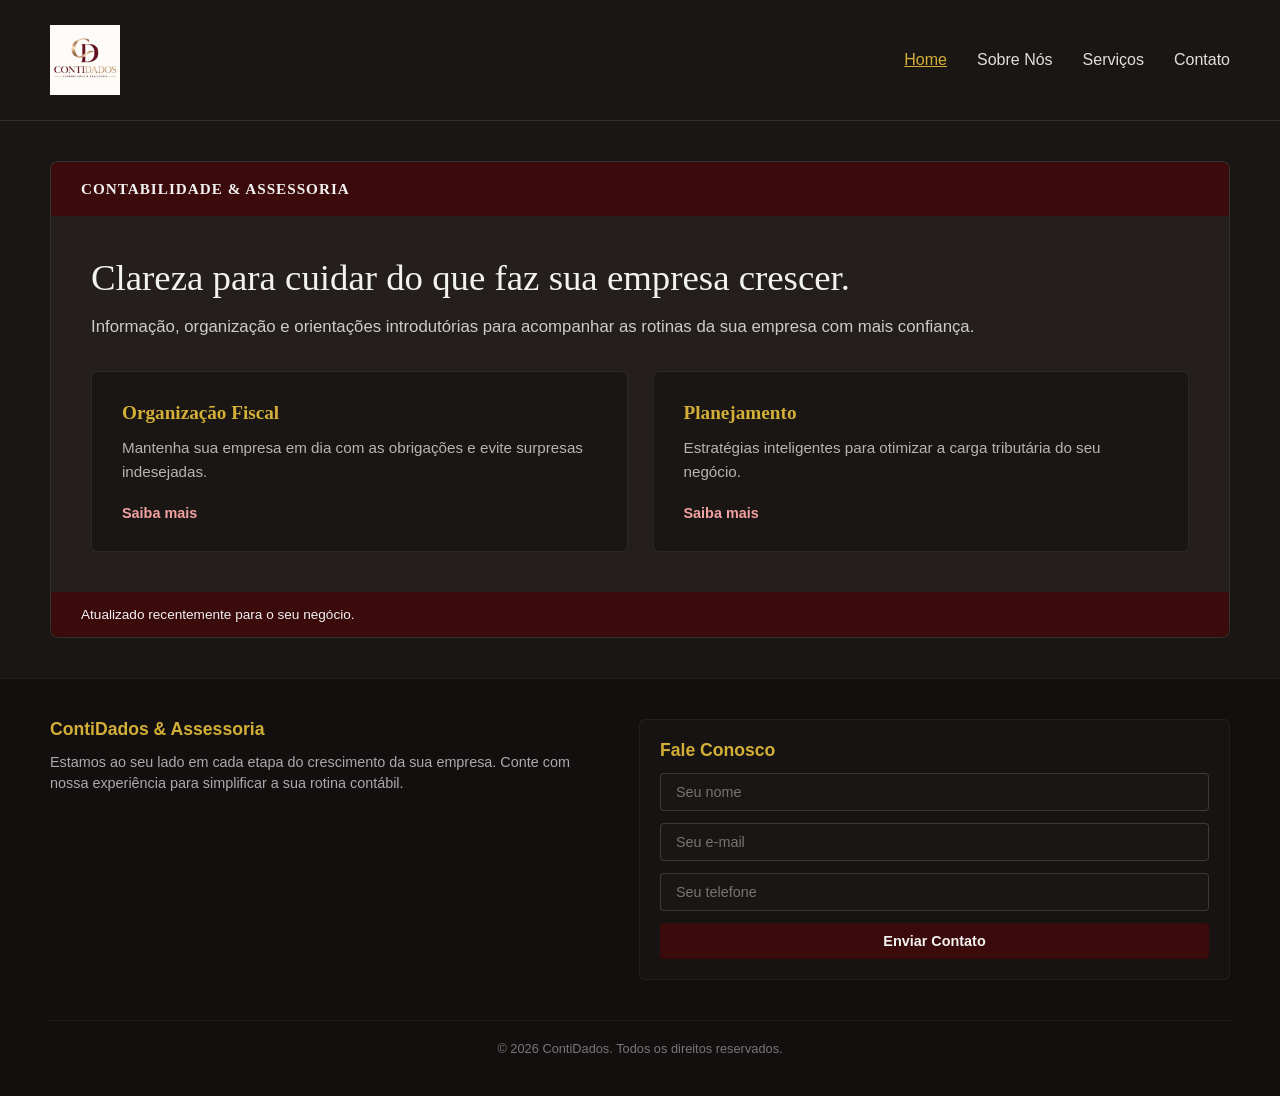
==== index.html @ 87002ba7 "Merge branch 'main' of https://github.com/nicolascosta17/IFS-ADS-WEB-1" ====
<!DOCTYPE html>
<html lang="pt-BR">
<head>
    <meta charset="UTF-8">
    <meta name="viewport" content="width=device-width, initial-scale=1.0">
    <title>ContiDados - Contabilidade & Assessoria</title>
    <link rel="stylesheet" href="style.css">
</head>
<body>

    <!-- 1. TOPO PRINCIPAL (Header maior com Logo e Menu juntos em cima) -->
    <header class="topo-principal">
        <div class="logo-container">
            <img src="logo.png" alt="Logo ContiDados Contabilidade & Assessoria">
        </div>
        
        <!-- Menu de navegação integrado no topo -->
        <nav class="menu-topo">
            <ul>
                <li><a href="#" class="ativo">Home</a></li>
                <li><a href="#">Sobre Nós</a></li>
                <li><a href="#">Serviços</a></li>
                <li><a href="#">Contato</a></li>
            </ul>
        </nav>
    </header>

    <!-- 2. CONTEÚDO CENTRAL (<main> ocupando a tela de ponta a ponta) -->
    <main class="conteudo-central">
        <article class="artigo-principal">
            <div class="artigo-topo">
                CONTABILIDADE & ASSESSORIA
            </div>
            <div class="conteudo-texto">
                <h1>Clareza para cuidar do que faz sua empresa crescer.</h1>
                <p>Informação, organização e orientações introdutórias para acompanhar as rotinas da sua empresa com mais confiança.</p>
                
                <!-- Cards internos -->
                <div class="cards-grid">
                    <div class="card-item">
                        <h3>Organização Fiscal</h3>
                        <p>Mantenha sua empresa em dia com as obrigações e evite surpresas indesejadas.</p>
                        <a href="#">Saiba mais</a>
                    </div>
                    <div class="card-item">
                        <h3>Planejamento</h3>
                        <p>Estratégias inteligentes para otimizar a carga tributária do seu negócio.</p>
                        <a href="#">Saiba mais</a>
                    </div>
                </div>
            </div>
            <div class="artigo-rodape">
                Atualizado recentemente para o seu negócio.
            </div>
        </article>
    </main>

    <!-- 3. RODAPÉ (Footer unificado com as informações do antigo aside + Formulário de Contato) -->
    <footer class="rodape-principal">
        <div class="footer-info">
            <h3>ContiDados & Assessoria</h3>
            <p>Estamos ao seu lado em cada etapa do crescimento da sua empresa. Conte com nossa experiência para simplificar a sua rotina contábil.</p>
        </div>

        <!-- Formulário de Contato no rodapé -->
        <div class="footer-form-container">
            <h3>Fale Conosco</h3>
            <form class="formulario-contato">
                <input type="text" placeholder="Seu nome" required>
                <input type="email" placeholder="Seu e-mail" required>
                <input type="tel" placeholder="Seu telefone" required>
                <button type="submit">Enviar Contato</button>
            </form>
        </div>

        <div class="footer-direitos">
            <p>&copy; 2026 ContiDados. Todos os direitos reservados.</p>
        </div>
    </footer>

</body>
</html>
---- style.css ----
/* Reset global básico */
* {
    margin: 0;
    padding: 0;
    box-sizing: border-box;
}

body {
    background-color: #1a1614; /* Fundo geral escuro */
    color: #f2f2f2;            /* Texto claro */
    font-family: 'Georgia', serif;
    display: flex;
    flex-direction: column;
    min-height: 100vh;
}

/* 1. TOPO PRINCIPAL (Header maior com Logo e Menu lado a lado) */
.topo-principal {
    background-color: #1a1614;
    padding: 25px 50px; /* Header mais espaçoso */
    border-bottom: 1px solid rgba(255, 255, 255, 0.1);
    display: flex;
    justify-content: space-between; /* Logo na esquerda, menu na direita */
    align-items: center;
}

/* Logo maior */
.logo-container img {
    height: 70px; /* Logo aumentada conforme pedido */
    width: auto;
    display: block;
}

/* Menu de navegação no topo */
.menu-topo ul {
    list-style: none;
    display: flex;
    gap: 30px;
}

.menu-topo ul li a {
    text-decoration: none;
    color: #e0e0e0;
    font-family: sans-serif;
    font-size: 1rem;
    transition: color 0.2s;
}

.menu-topo ul li a:hover, 
.menu-topo ul li a.ativo {
    color: #d4af37; /* Detalhe dourado */
    text-decoration: underline;
}

/* 2. CONTEÚDO CENTRAL (<main> de ponta a ponta, sem colunas nas laterais) */
.conteudo-central {
    flex: 1;
    background-color: #1a1614;
    padding: 40px 50px;
    display: flex;
    flex-direction: column;
}

.artigo-principal {
    background-color: #241f1d;
    border: 1px solid rgba(255, 255, 255, 0.08);
    border-radius: 8px;
    display: flex;
    flex-direction: column;
    overflow: hidden;
    width: 100%;
}

.artigo-topo {
    background-color: #3b0a0a; /* Tom de vinho/bordô elegante */
    color: #f2f2f2;
    padding: 18px 30px;
    font-weight: bold;
    font-size: 0.95rem;
    letter-spacing: 1px;
}

.conteudo-texto {
    padding: 40px;
}

.conteudo-texto h1 {
    font-size: 2.3rem;
    margin-bottom: 15px;
    font-weight: normal;
}

.conteudo-texto p {
    color: #cccccc;
    font-family: sans-serif;
    line-height: 1.6;
    margin-bottom: 30px;
    font-size: 1.05rem;
}

/* Cards internos organizados lado a lado */
.cards-grid {
    display: flex;
    gap: 25px;
    flex-wrap: wrap;
}

.card-item {
    background-color: #1a1614;
    border: 1px solid rgba(255, 255, 255, 0.08);
    padding: 30px;
    border-radius: 6px;
    flex: 1;
    min-width: 250px;
    display: flex;
    flex-direction: column;
    justify-content: space-between;
}

.card-item h3 {
    color: #d4af37;
    margin-bottom: 12px;
    font-size: 1.2rem;
}

.card-item p {
    font-size: 0.95rem;
    margin-bottom: 20px;
    font-family: sans-serif;
    color: #b5b5b5;
}

.card-item a {
    color: #f2a2a2;
    text-decoration: none;
    font-family: sans-serif;
    font-size: 0.9rem;
    font-weight: bold;
}

.artigo-rodape {
    background-color: #3b0a0a;
    color: #f2f2f2;
    padding: 15px 30px;
    font-family: sans-serif;
    font-size: 0.85rem;
}

/* 3. RODAPÉ (Footer unificado com texto do aside + Formulário) */
.rodape-principal {
    background-color: #120f0e;
    color: #cccccc;
    padding: 40px 50px;
    display: flex;
    flex-wrap: wrap;
    justify-content: space-between;
    align-items: flex-start;
    gap: 40px;
    border-top: 1px solid rgba(255, 255, 255, 0.08);
    font-family: sans-serif;
}

.footer-info {
    flex: 1;
    min-width: 250px;
}

.footer-info h3 {
    color: #d4af37;
    margin-bottom: 12px;
    font-size: 1.1rem;
}

.footer-info p {
    font-size: 0.9rem;
    line-height: 1.5;
    color: #aaaaaa;
}

/* Estilização do Formulário no Rodapé */
.footer-form-container {
    flex: 1;
    min-width: 280px;
    background-color: rgba(255, 255, 255, 0.02);
    padding: 20px;
    border-radius: 6px;
    border: 1px solid rgba(255, 255, 255, 0.05);
}

.footer-form-container h3 {
    color: #d4af37;
    margin-bottom: 12px;
    font-size: 1.1rem;
}

.formulario-contato {
    display: flex;
    flex-direction: column;
    gap: 12px;
}

.formulario-contato input {
    background-color: #1a1614;
    border: 1px solid rgba(255, 255, 255, 0.15);
    padding: 10px 15px;
    border-radius: 4px;
    color: #f2f2f2;
    font-size: 0.9rem;
}

.formulario-contato input:focus {
    outline: none;
    border-color: #d4af37;
}

.formulario-contato button {
    background-color: #3b0a0a;
    color: #f2f2f2;
    border: none;
    padding: 10px;
    border-radius: 4px;
    cursor: pointer;
    font-weight: bold;
    font-size: 0.9rem;
    transition: background-color 0.2s;
}

.formulario-contato button:hover {
    background-color: #520e0e;
}

.footer-direitos {
    width: 100%;
    text-align: center;
    border-top: 1px solid rgba(255, 255, 255, 0.05);
    padding-top: 20px;
    font-size: 0.8rem;
    color: #777777;
}
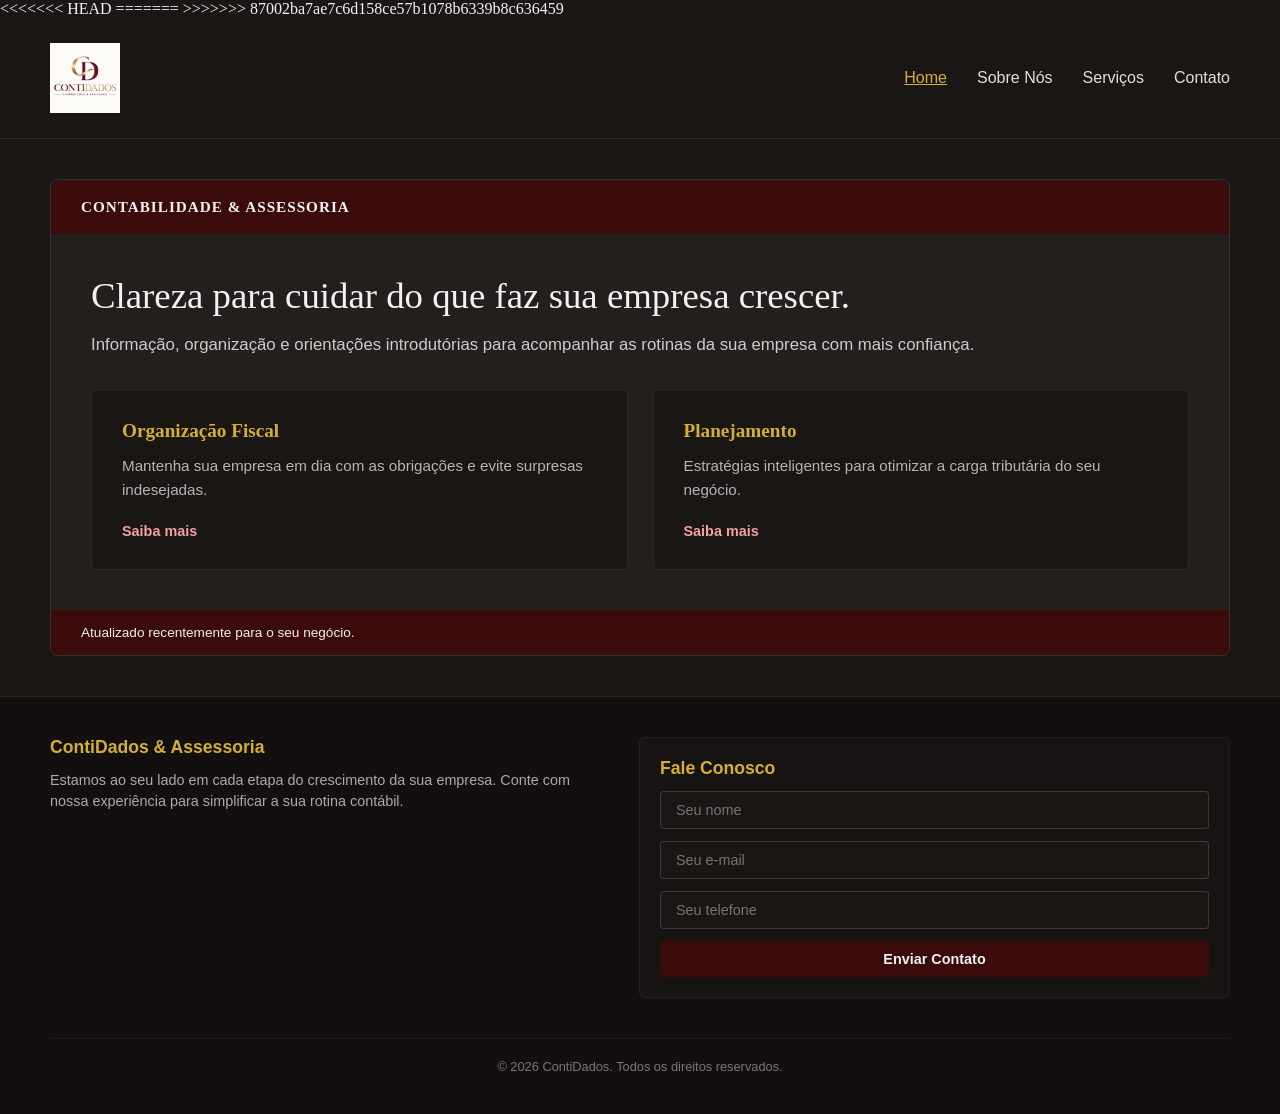
==== commit c9067f38: "Ajustado logo" ====
--- a/index.html
+++ b/index.html
@@ -5,6 +5,10 @@
     <meta name="viewport" content="width=device-width, initial-scale=1.0">
     <title>ContiDados - Contabilidade & Assessoria</title>
     <link rel="stylesheet" href="style.css">
+<<<<<<< HEAD
+    <link rel="icon" href="./midia/logo.png">
+=======
+>>>>>>> 87002ba7ae7c6d158ce57b1078b6339b8c636459
 </head>
 <body>
 
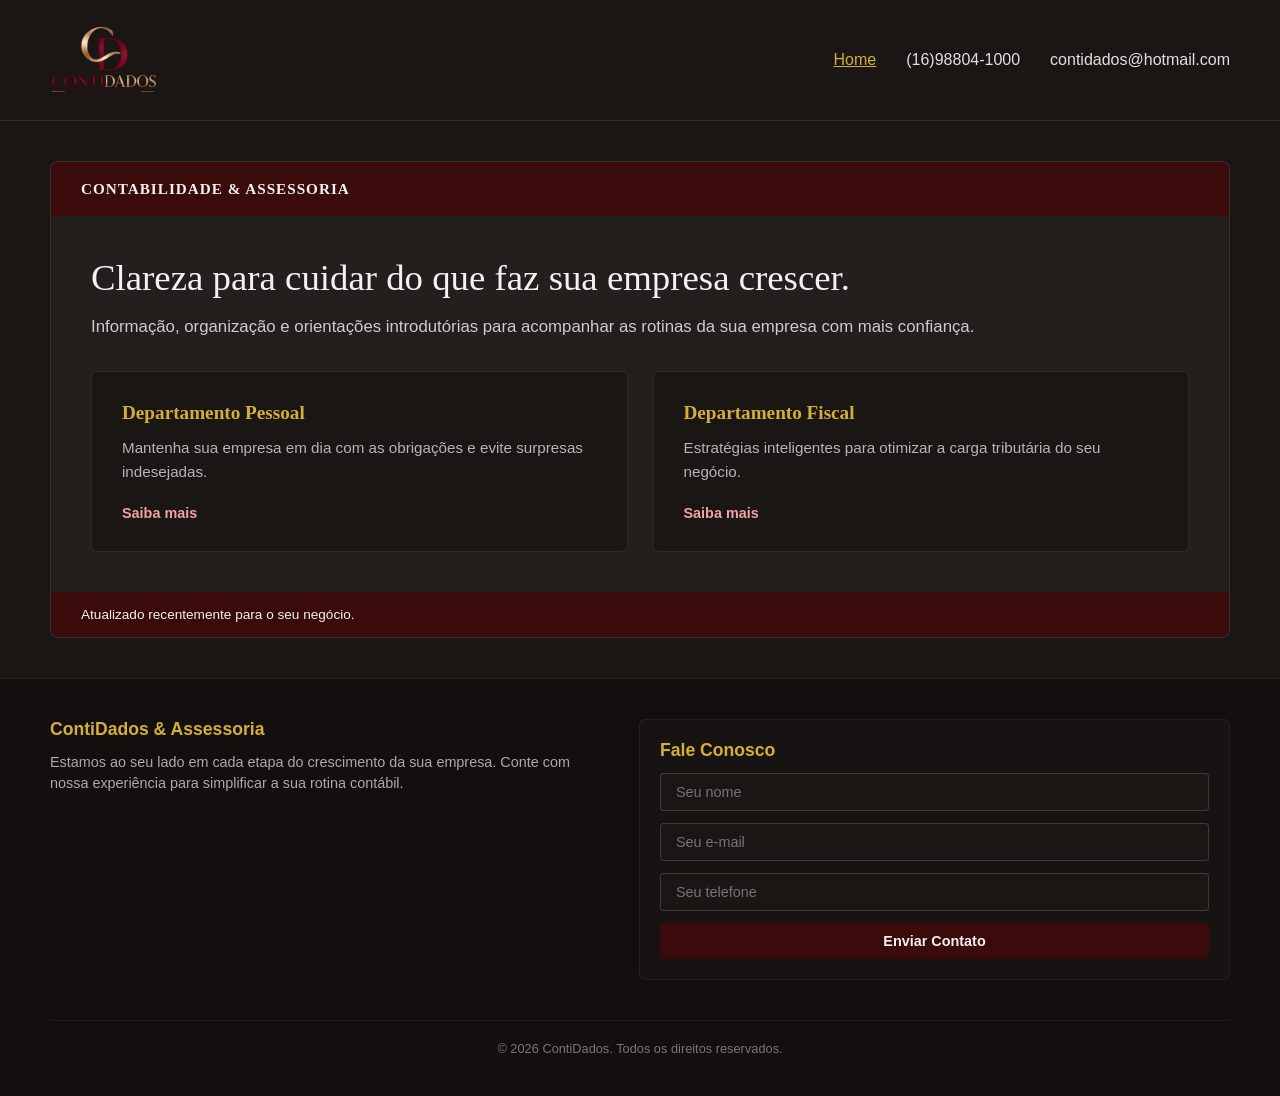
==== commit 755ec674: "Ajustando homepage" ====
--- a/index.html
+++ b/index.html
@@ -5,26 +5,22 @@
     <meta name="viewport" content="width=device-width, initial-scale=1.0">
     <title>ContiDados - Contabilidade & Assessoria</title>
     <link rel="stylesheet" href="style.css">
-<<<<<<< HEAD
     <link rel="icon" href="./midia/logo.png">
-=======
->>>>>>> 87002ba7ae7c6d158ce57b1078b6339b8c636459
 </head>
 <body>
 
     <!-- 1. TOPO PRINCIPAL (Header maior com Logo e Menu juntos em cima) -->
     <header class="topo-principal">
         <div class="logo-container">
-            <img src="logo.png" alt="Logo ContiDados Contabilidade & Assessoria">
+            <img src="./midia/logo_contidados_transparente.png" alt="Logo ContiDados Contabilidade & Assessoria">
         </div>
         
         <!-- Menu de navegação integrado no topo -->
         <nav class="menu-topo">
             <ul>
                 <li><a href="#" class="ativo">Home</a></li>
-                <li><a href="#">Sobre Nós</a></li>
-                <li><a href="#">Serviços</a></li>
-                <li><a href="#">Contato</a></li>
+                <li><a href="https://wa.me/5516988041000?text=Ol%C3%A1%2C%20Tudo%20bem%3F%20%20Gostaria%20de%20saber%20mais%20sobre%20os%20servi%C3%A7os%20da%20contabilidade." target="_blank">(16)98804-1000</a></li>
+                <li><a href="mailto:contidados@hotmail.com?subject=Tenho%20Interesse%20no%20seu%20Servi%C3%A7o&body=Ol%C3%A1%2C%20Tudo%20bem%3F%0A%0AGostaria%20de%20saber%20mais%20sobre%20os%20servi%C3%A7os%20da%20contabilidade." target="_blank">contidados@hotmail.com</a></li>
             </ul>
         </nav>
     </header>
@@ -42,14 +38,14 @@
                 <!-- Cards internos -->
                 <div class="cards-grid">
                     <div class="card-item">
-                        <h3>Organização Fiscal</h3>
+                        <h3>Departamento Pessoal</h3>
                         <p>Mantenha sua empresa em dia com as obrigações e evite surpresas indesejadas.</p>
-                        <a href="#">Saiba mais</a>
+                        <a href="./dp_pessoal/dp_pessoal.html">Saiba mais</a>
                     </div>
                     <div class="card-item">
-                        <h3>Planejamento</h3>
+                        <h3>Departamento Fiscal</h3>
                         <p>Estratégias inteligentes para otimizar a carga tributária do seu negócio.</p>
-                        <a href="#">Saiba mais</a>
+                        <a href="./dp_fiscal/dp_fiscal.html">Saiba mais</a>
                     </div>
                 </div>
             </div>
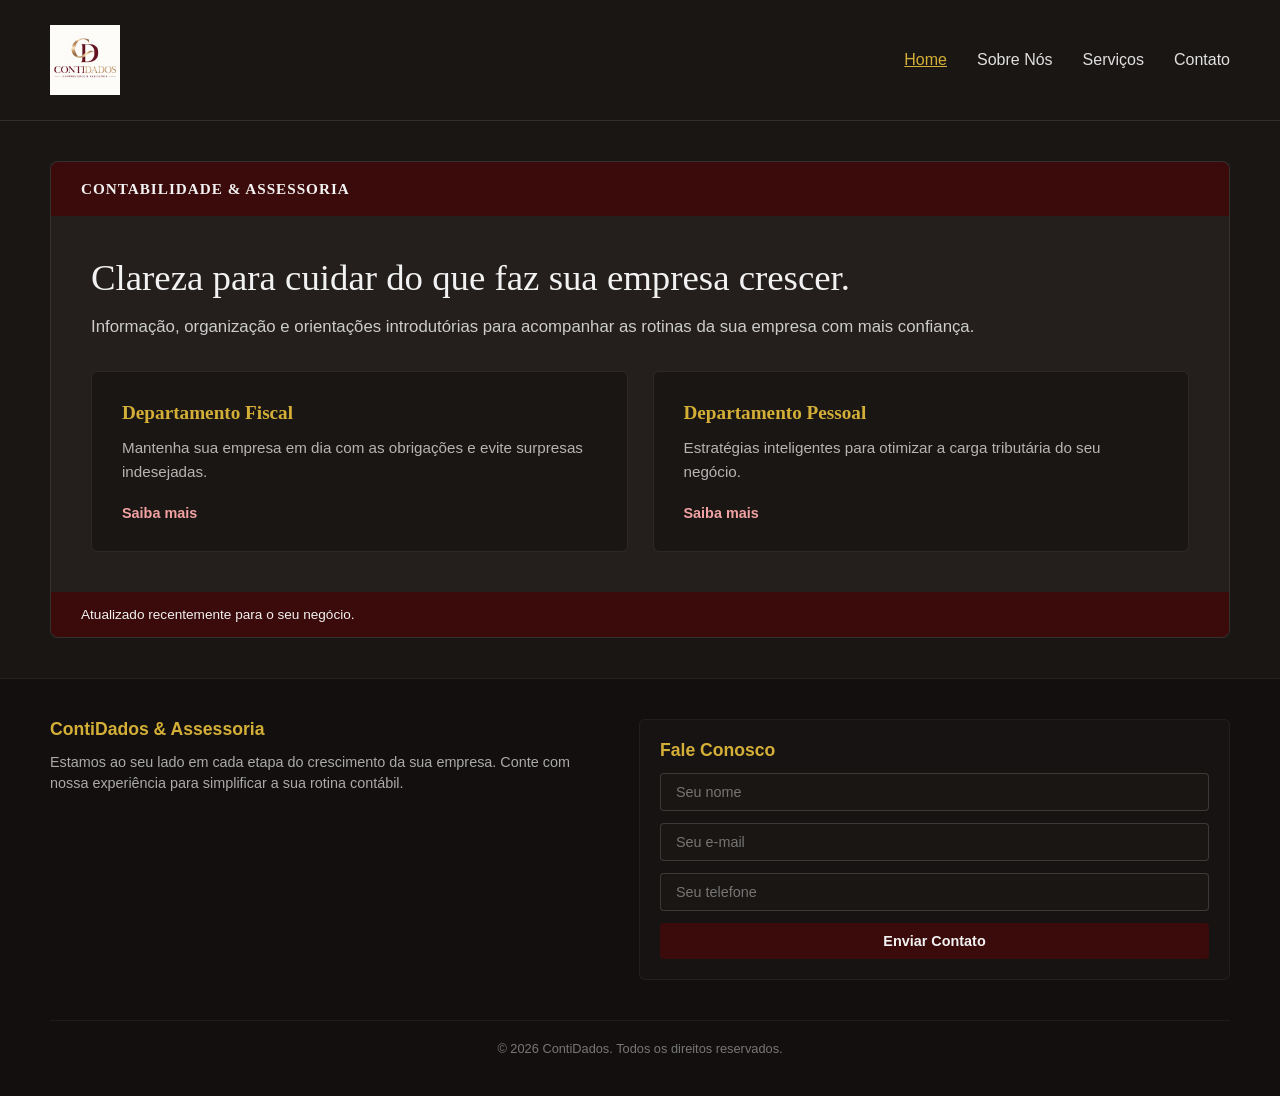
==== commit 6cf57a17: "design e integração aos demais sites" ====
--- a/index.html
+++ b/index.html
@@ -5,22 +5,22 @@
     <meta name="viewport" content="width=device-width, initial-scale=1.0">
     <title>ContiDados - Contabilidade & Assessoria</title>
     <link rel="stylesheet" href="style.css">
-    <link rel="icon" href="./midia/logo.png">
 </head>
 <body>
 
     <!-- 1. TOPO PRINCIPAL (Header maior com Logo e Menu juntos em cima) -->
     <header class="topo-principal">
         <div class="logo-container">
-            <img src="./midia/logo_contidados_transparente.png" alt="Logo ContiDados Contabilidade & Assessoria">
+            <img src="logo.png" alt="Logo ContiDados Contabilidade & Assessoria">
         </div>
         
         <!-- Menu de navegação integrado no topo -->
         <nav class="menu-topo">
             <ul>
                 <li><a href="#" class="ativo">Home</a></li>
-                <li><a href="https://wa.me/5516988041000?text=Ol%C3%A1%2C%20Tudo%20bem%3F%20%20Gostaria%20de%20saber%20mais%20sobre%20os%20servi%C3%A7os%20da%20contabilidade." target="_blank">(16)98804-1000</a></li>
-                <li><a href="mailto:contidados@hotmail.com?subject=Tenho%20Interesse%20no%20seu%20Servi%C3%A7o&body=Ol%C3%A1%2C%20Tudo%20bem%3F%0A%0AGostaria%20de%20saber%20mais%20sobre%20os%20servi%C3%A7os%20da%20contabilidade." target="_blank">contidados@hotmail.com</a></li>
+                <li><a href="#">Sobre Nós</a></li>
+                <li><a href="#">Serviços</a></li>
+                <li><a href="#">Contato</a></li>
             </ul>
         </nav>
     </header>
@@ -38,14 +38,14 @@
                 <!-- Cards internos -->
                 <div class="cards-grid">
                     <div class="card-item">
-                        <h3>Departamento Pessoal</h3>
+                        <h3>Departamento Fiscal</h3>
                         <p>Mantenha sua empresa em dia com as obrigações e evite surpresas indesejadas.</p>
-                        <a href="./dp_pessoal/dp_pessoal.html">Saiba mais</a>
+                        <a href="./dp_fiscal/dp_fiscal.html">Saiba mais</a>
                     </div>
                     <div class="card-item">
-                        <h3>Departamento Fiscal</h3>
+                        <h3>Departamento Pessoal</h3>
                         <p>Estratégias inteligentes para otimizar a carga tributária do seu negócio.</p>
-                        <a href="./dp_fiscal/dp_fiscal.html">Saiba mais</a>
+                        <a href="./dp_pessoal/dp_pessoal.html">Saiba mais</a>
                     </div>
                 </div>
             </div>
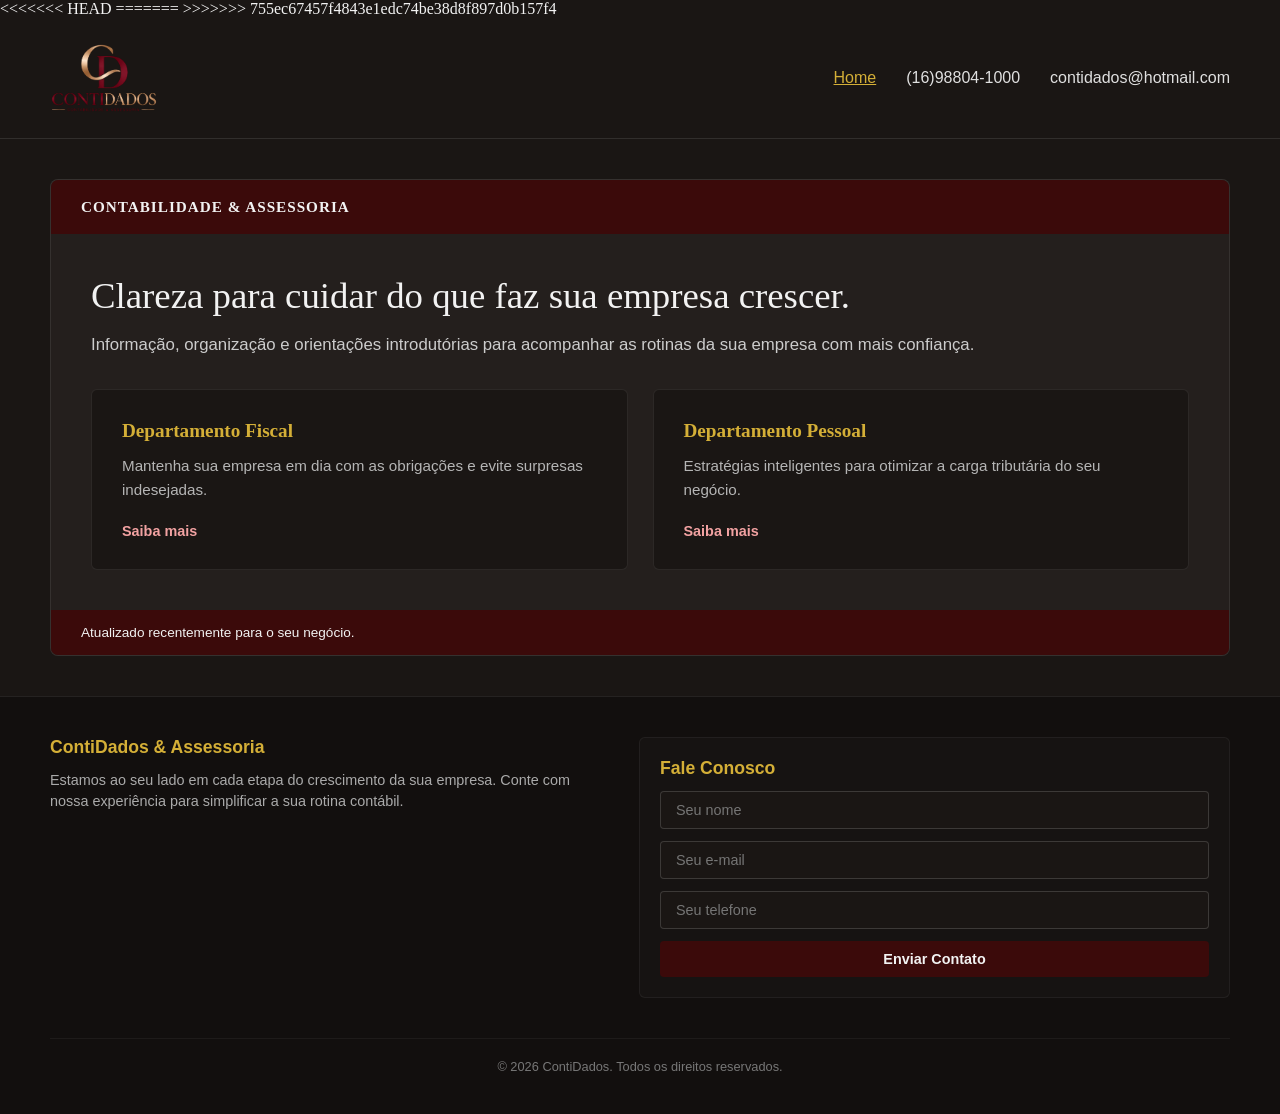
==== commit b890dbe8: "Merge branch 'main' of https://github.com/nicolascosta17/IFS-ADS-WEB-1" ====
--- a/index.html
+++ b/index.html
@@ -5,22 +5,25 @@
     <meta name="viewport" content="width=device-width, initial-scale=1.0">
     <title>ContiDados - Contabilidade & Assessoria</title>
     <link rel="stylesheet" href="style.css">
+<<<<<<< HEAD
+=======
+    <link rel="icon" href="./midia/logo.png">
+>>>>>>> 755ec67457f4843e1edc74be38d8f897d0b157f4
 </head>
 <body>
 
     <!-- 1. TOPO PRINCIPAL (Header maior com Logo e Menu juntos em cima) -->
     <header class="topo-principal">
         <div class="logo-container">
-            <img src="logo.png" alt="Logo ContiDados Contabilidade & Assessoria">
+            <img src="./midia/logo_contidados_transparente.png" alt="Logo ContiDados Contabilidade & Assessoria">
         </div>
         
         <!-- Menu de navegação integrado no topo -->
         <nav class="menu-topo">
             <ul>
                 <li><a href="#" class="ativo">Home</a></li>
-                <li><a href="#">Sobre Nós</a></li>
-                <li><a href="#">Serviços</a></li>
-                <li><a href="#">Contato</a></li>
+                <li><a href="https://wa.me/5516988041000?text=Ol%C3%A1%2C%20Tudo%20bem%3F%20%20Gostaria%20de%20saber%20mais%20sobre%20os%20servi%C3%A7os%20da%20contabilidade." target="_blank">(16)98804-1000</a></li>
+                <li><a href="mailto:contidados@hotmail.com?subject=Tenho%20Interesse%20no%20seu%20Servi%C3%A7o&body=Ol%C3%A1%2C%20Tudo%20bem%3F%0A%0AGostaria%20de%20saber%20mais%20sobre%20os%20servi%C3%A7os%20da%20contabilidade." target="_blank">contidados@hotmail.com</a></li>
             </ul>
         </nav>
     </header>
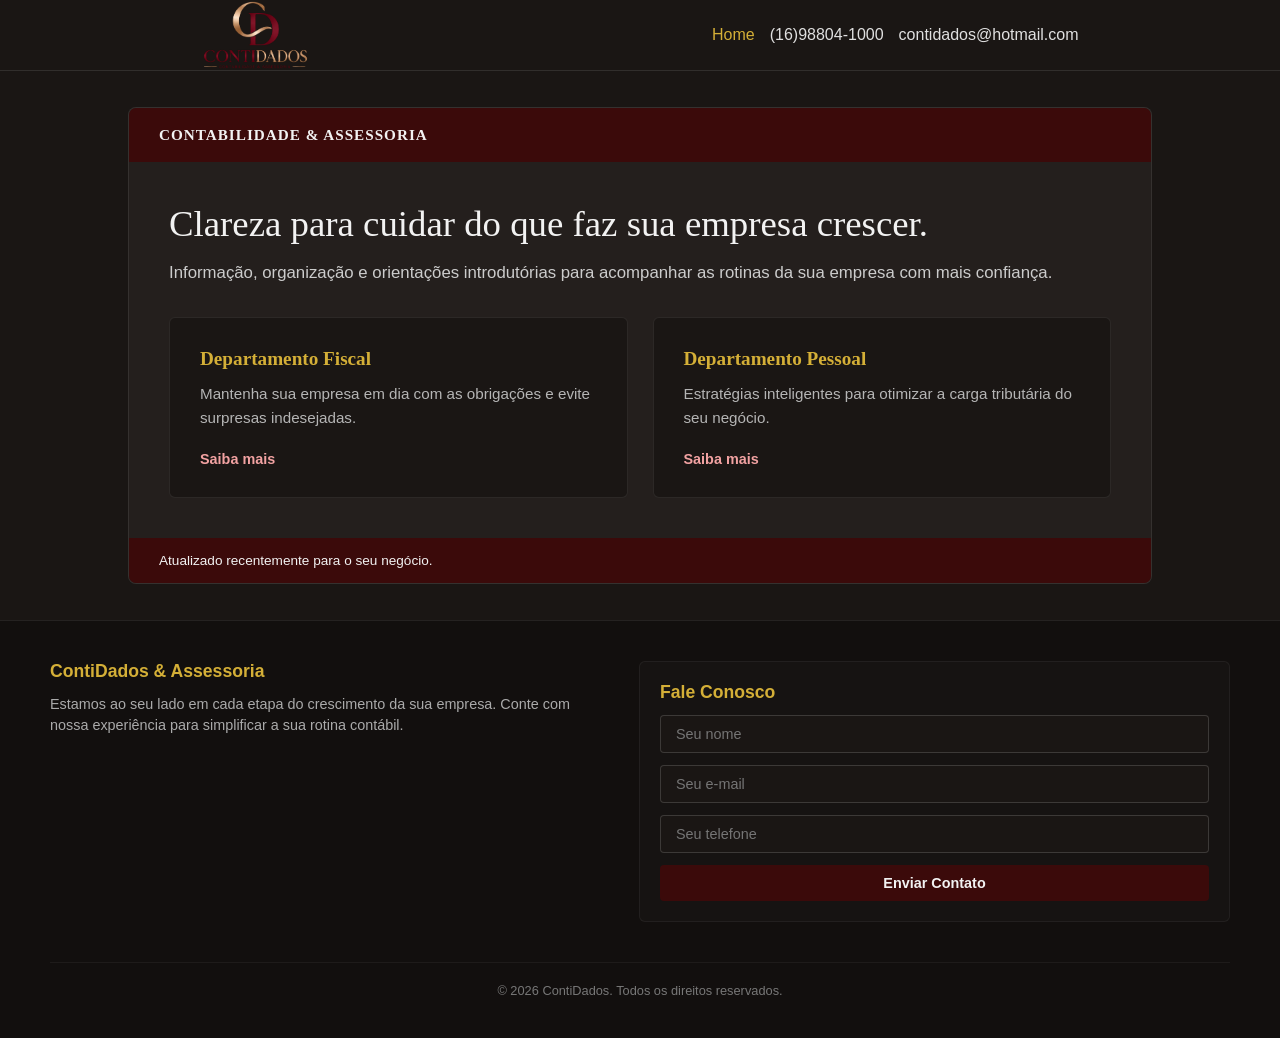
==== commit ddc1da39: "Tirando os padding" ====
--- a/index.html
+++ b/index.html
@@ -5,10 +5,6 @@
     <meta name="viewport" content="width=device-width, initial-scale=1.0">
     <title>ContiDados - Contabilidade & Assessoria</title>
     <link rel="stylesheet" href="style.css">
-<<<<<<< HEAD
-=======
-    <link rel="icon" href="./midia/logo.png">
->>>>>>> 755ec67457f4843e1edc74be38d8f897d0b157f4
 </head>
 <body>
 
@@ -27,7 +23,7 @@
             </ul>
         </nav>
     </header>
-
+    <br><br>
     <!-- 2. CONTEÚDO CENTRAL (<main> ocupando a tela de ponta a ponta) -->
     <main class="conteudo-central">
         <article class="artigo-principal">
@@ -57,7 +53,7 @@
             </div>
         </article>
     </main>
-
+    <br><br>
     <!-- 3. RODAPÉ (Footer unificado com as informações do antigo aside + Formulário de Contato) -->
     <footer class="rodape-principal">
         <div class="footer-info">
--- a/style.css
+++ b/style.css
@@ -17,10 +17,9 @@
 /* 1. TOPO PRINCIPAL (Header maior com Logo e Menu lado a lado) */
 .topo-principal {
     background-color: #1a1614;
-    padding: 25px 50px; /* Header mais espaçoso */
     border-bottom: 1px solid rgba(255, 255, 255, 0.1);
     display: flex;
-    justify-content: space-between; /* Logo na esquerda, menu na direita */
+    justify-content: space-around; /* Logo na esquerda, menu na direita */
     align-items: center;
 }
 
@@ -35,7 +34,7 @@
 .menu-topo ul {
     list-style: none;
     display: flex;
-    gap: 30px;
+    column-gap: 15px;
 }
 
 .menu-topo ul li a {
@@ -49,16 +48,15 @@
 .menu-topo ul li a:hover, 
 .menu-topo ul li a.ativo {
     color: #d4af37; /* Detalhe dourado */
-    text-decoration: underline;
 }
 
 /* 2. CONTEÚDO CENTRAL (<main> de ponta a ponta, sem colunas nas laterais) */
 .conteudo-central {
     flex: 1;
     background-color: #1a1614;
-    padding: 40px 50px;
-    display: flex;
-    flex-direction: column;
+    display: flex;
+    flex-direction: column;
+    align-items: center;
 }
 
 .artigo-principal {
@@ -68,7 +66,7 @@
     display: flex;
     flex-direction: column;
     overflow: hidden;
-    width: 100%;
+    width: 80%;
 }
 
 .artigo-topo {
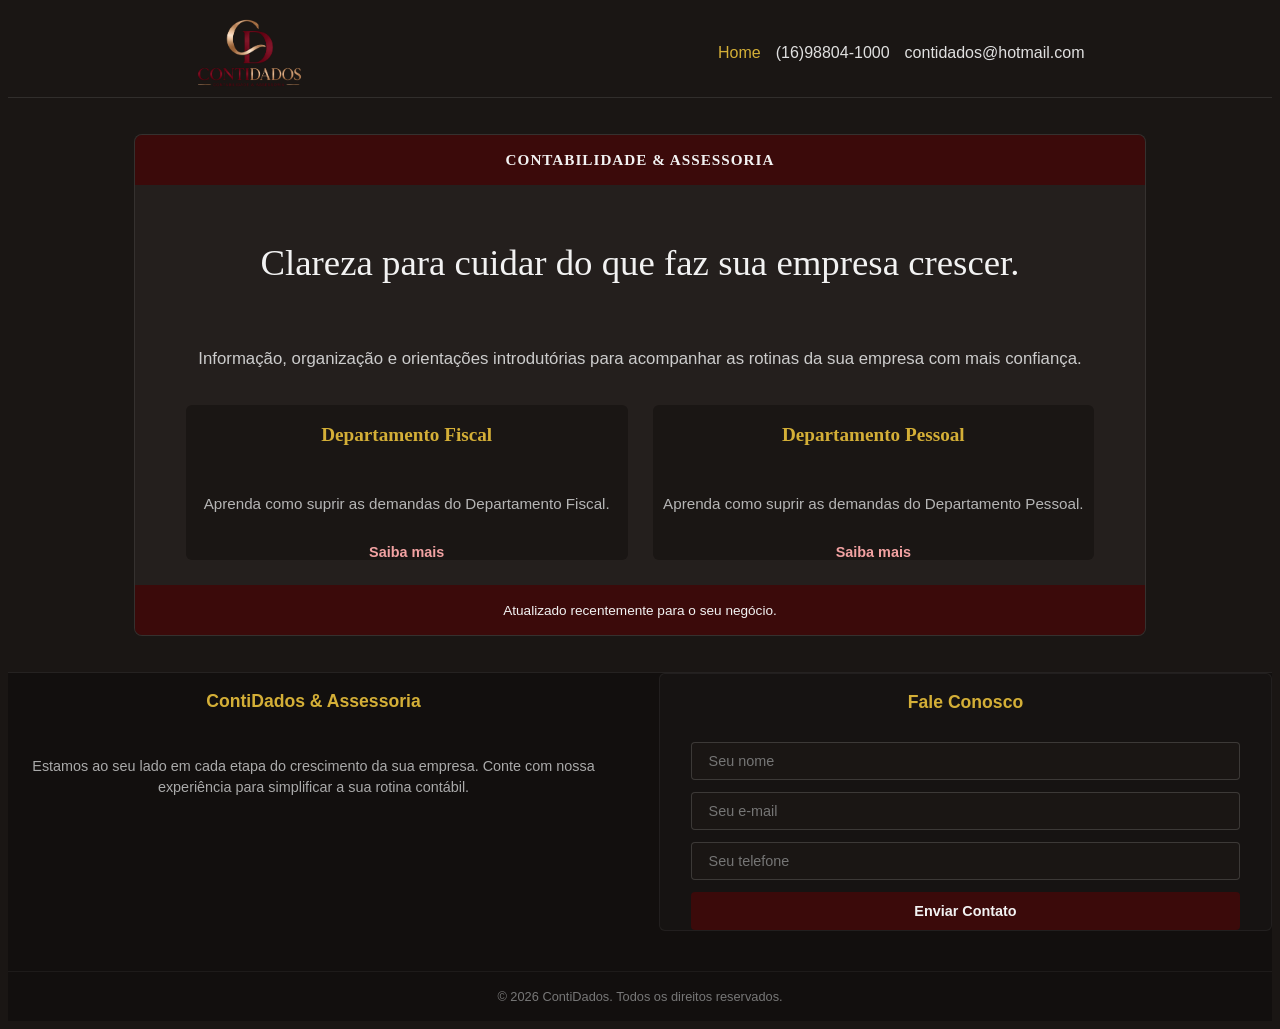
==== commit 57b5c958: "Tirado comentários e padding, margin e position" ====
--- a/index.html
+++ b/index.html
@@ -1,3 +1,4 @@
+
 <!DOCTYPE html>
 <html lang="pt-BR">
 <head>
@@ -8,66 +9,84 @@
 </head>
 <body>
 
-    <!-- 1. TOPO PRINCIPAL (Header maior com Logo e Menu juntos em cima) -->
     <header class="topo-principal">
         <div class="logo-container">
             <img src="./midia/logo_contidados_transparente.png" alt="Logo ContiDados Contabilidade & Assessoria">
         </div>
-        
-        <!-- Menu de navegação integrado no topo -->
+
         <nav class="menu-topo">
             <ul>
                 <li><a href="#" class="ativo">Home</a></li>
-                <li><a href="https://wa.me/5516988041000?text=Ol%C3%A1%2C%20Tudo%20bem%3F%20%20Gostaria%20de%20saber%20mais%20sobre%20os%20servi%C3%A7os%20da%20contabilidade." target="_blank">(16)98804-1000</a></li>
-                <li><a href="mailto:contidados@hotmail.com?subject=Tenho%20Interesse%20no%20seu%20Servi%C3%A7o&body=Ol%C3%A1%2C%20Tudo%20bem%3F%0A%0AGostaria%20de%20saber%20mais%20sobre%20os%20servi%C3%A7os%20da%20contabilidade." target="_blank">contidados@hotmail.com</a></li>
+                <li>
+                    <a href="https://wa.me/5516988041000?text=Ol%C3%A1%2C%20Tudo%20bem%3F%20%20Gostaria%20de%20saber%20mais%20sobre%20os%20servi%C3%A7os%20da%20contabilidade." target="_blank" rel="noopener noreferrer">
+                        (16)98804-1000
+                    </a>
+                </li>
+                <li>
+                    <a href="mailto:contidados@hotmail.com?subject=Tenho%20Interesse%20no%20seu%20Servi%C3%A7o&body=Ol%C3%A1%2C%20Tudo%20bem%3F%0A%0AGostaria%20de%20saber%20mais%20sobre%20os%20servi%C3%A7os%20da%20contabilidade.">
+                        contidados@hotmail.com
+                    </a>
+                </li>
             </ul>
         </nav>
     </header>
+
     <br><br>
-    <!-- 2. CONTEÚDO CENTRAL (<main> ocupando a tela de ponta a ponta) -->
+
     <main class="conteudo-central">
         <article class="artigo-principal">
+
             <div class="artigo-topo">
                 CONTABILIDADE & ASSESSORIA
             </div>
+
             <div class="conteudo-texto">
                 <h1>Clareza para cuidar do que faz sua empresa crescer.</h1>
-                <p>Informação, organização e orientações introdutórias para acompanhar as rotinas da sua empresa com mais confiança.</p>
-                
-                <!-- Cards internos -->
+
+                <p>
+                    Informação, organização e orientações introdutórias para acompanhar as rotinas da sua empresa com mais confiança.
+                </p>
+
                 <div class="cards-grid">
                     <div class="card-item">
                         <h3>Departamento Fiscal</h3>
-                        <p>Mantenha sua empresa em dia com as obrigações e evite surpresas indesejadas.</p>
+                        <p>Aprenda como suprir as demandas do Departamento Fiscal.</p>
                         <a href="./dp_fiscal/dp_fiscal.html">Saiba mais</a>
                     </div>
+
                     <div class="card-item">
                         <h3>Departamento Pessoal</h3>
-                        <p>Estratégias inteligentes para otimizar a carga tributária do seu negócio.</p>
+                        <p>Aprenda como suprir as demandas do Departamento Pessoal.</p>
                         <a href="./dp_pessoal/dp_pessoal.html">Saiba mais</a>
                     </div>
                 </div>
             </div>
+
             <div class="artigo-rodape">
                 Atualizado recentemente para o seu negócio.
             </div>
+
         </article>
     </main>
+
     <br><br>
-    <!-- 3. RODAPÉ (Footer unificado com as informações do antigo aside + Formulário de Contato) -->
+
     <footer class="rodape-principal">
         <div class="footer-info">
             <h3>ContiDados & Assessoria</h3>
-            <p>Estamos ao seu lado em cada etapa do crescimento da sua empresa. Conte com nossa experiência para simplificar a sua rotina contábil.</p>
+            <p>
+                Estamos ao seu lado em cada etapa do crescimento da sua empresa.
+                Conte com nossa experiência para simplificar a sua rotina contábil.
+            </p>
         </div>
 
-        <!-- Formulário de Contato no rodapé -->
         <div class="footer-form-container">
             <h3>Fale Conosco</h3>
+
             <form class="formulario-contato">
-                <input type="text" placeholder="Seu nome" required>
-                <input type="email" placeholder="Seu e-mail" required>
-                <input type="tel" placeholder="Seu telefone" required>
+                <input type="text" name="nome" placeholder="Seu nome" aria-label="Seu nome" required>
+                <input type="email" name="email" placeholder="Seu e-mail" aria-label="Seu e-mail" required>
+                <input type="tel" name="telefone" placeholder="Seu telefone" aria-label="Seu telefone" required>
                 <button type="submit">Enviar Contato</button>
             </form>
         </div>
@@ -78,4 +97,4 @@
     </footer>
 
 </body>
-</html>+</html>
--- a/style.css
+++ b/style.css
@@ -1,36 +1,32 @@
-/* Reset global básico */
+
 * {
-    margin: 0;
-    padding: 0;
     box-sizing: border-box;
 }
 
 body {
-    background-color: #1a1614; /* Fundo geral escuro */
-    color: #f2f2f2;            /* Texto claro */
+    background-color: #1a1614;
+    color: #f2f2f2;
     font-family: 'Georgia', serif;
     display: flex;
     flex-direction: column;
     min-height: 100vh;
 }
 
-/* 1. TOPO PRINCIPAL (Header maior com Logo e Menu lado a lado) */
 .topo-principal {
     background-color: #1a1614;
     border-bottom: 1px solid rgba(255, 255, 255, 0.1);
     display: flex;
-    justify-content: space-around; /* Logo na esquerda, menu na direita */
-    align-items: center;
-}
-
-/* Logo maior */
+    justify-content: space-around;
+    align-items: center;
+    min-height: 90px;
+}
+
 .logo-container img {
-    height: 70px; /* Logo aumentada conforme pedido */
+    height: 70px;
     width: auto;
     display: block;
 }
 
-/* Menu de navegação no topo */
 .menu-topo ul {
     list-style: none;
     display: flex;
@@ -45,12 +41,11 @@
     transition: color 0.2s;
 }
 
-.menu-topo ul li a:hover, 
+.menu-topo ul li a:hover,
 .menu-topo ul li a.ativo {
-    color: #d4af37; /* Detalhe dourado */
-}
-
-/* 2. CONTEÚDO CENTRAL (<main> de ponta a ponta, sem colunas nas laterais) */
+    color: #d4af37;
+}
+
 .conteudo-central {
     flex: 1;
     background-color: #1a1614;
@@ -70,21 +65,29 @@
 }
 
 .artigo-topo {
-    background-color: #3b0a0a; /* Tom de vinho/bordô elegante */
-    color: #f2f2f2;
-    padding: 18px 30px;
+    background-color: #3b0a0a;
+    color: #f2f2f2;
+    width: auto;
+    text-align: center;
+    align-content: center;
+    height: 50px;
     font-weight: bold;
     font-size: 0.95rem;
     letter-spacing: 1px;
 }
 
 .conteudo-texto {
-    padding: 40px;
+    min-height: 400px;
+    display: flex;
+    flex-direction: column;
+    align-items: center;
+    justify-content: center;
+    gap: 15px;
+    text-align: center;
 }
 
 .conteudo-texto h1 {
     font-size: 2.3rem;
-    margin-bottom: 15px;
     font-weight: normal;
 }
 
@@ -92,38 +95,37 @@
     color: #cccccc;
     font-family: sans-serif;
     line-height: 1.6;
-    margin-bottom: 30px;
     font-size: 1.05rem;
 }
 
-/* Cards internos organizados lado a lado */
 .cards-grid {
     display: flex;
     gap: 25px;
     flex-wrap: wrap;
+    width: 90%;
 }
 
 .card-item {
     background-color: #1a1614;
-    border: 1px solid rgba(255, 255, 255, 0.08);
-    padding: 30px;
+    text-align: center;
+    min-height: 150px;
     border-radius: 6px;
     flex: 1;
-    min-width: 250px;
-    display: flex;
-    flex-direction: column;
-    justify-content: space-between;
+    min-width: 300px;
+    display: flex;
+    flex-direction: column;
+    justify-content: space-around;
+    align-items: center;
+    gap: 12px;
 }
 
 .card-item h3 {
     color: #d4af37;
-    margin-bottom: 12px;
     font-size: 1.2rem;
 }
 
 .card-item p {
     font-size: 0.95rem;
-    margin-bottom: 20px;
     font-family: sans-serif;
     color: #b5b5b5;
 }
@@ -139,19 +141,22 @@
 .artigo-rodape {
     background-color: #3b0a0a;
     color: #f2f2f2;
-    padding: 15px 30px;
+    text-align: center;
+    align-content: center;
+    height: 50px;
     font-family: sans-serif;
     font-size: 0.85rem;
 }
 
-/* 3. RODAPÉ (Footer unificado com texto do aside + Formulário) */
 .rodape-principal {
     background-color: #120f0e;
     color: #cccccc;
-    padding: 40px 50px;
+    text-align: center;
+    align-content: center;
+    width: 100%;
     display: flex;
     flex-wrap: wrap;
-    justify-content: space-between;
+    justify-content: space-around;
     align-items: flex-start;
     gap: 40px;
     border-top: 1px solid rgba(255, 255, 255, 0.08);
@@ -161,11 +166,14 @@
 .footer-info {
     flex: 1;
     min-width: 250px;
+    display: flex;
+    flex-direction: column;
+    align-items: center;
+    gap: 12px;
 }
 
 .footer-info h3 {
     color: #d4af37;
-    margin-bottom: 12px;
     font-size: 1.1rem;
 }
 
@@ -175,19 +183,21 @@
     color: #aaaaaa;
 }
 
-/* Estilização do Formulário no Rodapé */
 .footer-form-container {
     flex: 1;
     min-width: 280px;
     background-color: rgba(255, 255, 255, 0.02);
-    padding: 20px;
+    min-height: 220px;
     border-radius: 6px;
     border: 1px solid rgba(255, 255, 255, 0.05);
+    display: flex;
+    flex-direction: column;
+    justify-content: center;
+    gap: 12px;
 }
 
 .footer-form-container h3 {
     color: #d4af37;
-    margin-bottom: 12px;
     font-size: 1.1rem;
 }
 
@@ -195,15 +205,18 @@
     display: flex;
     flex-direction: column;
     gap: 12px;
+    width: 90%;
+    align-self: center;
 }
 
 .formulario-contato input {
     background-color: #1a1614;
     border: 1px solid rgba(255, 255, 255, 0.15);
-    padding: 10px 15px;
+    min-height: 38px;
     border-radius: 4px;
     color: #f2f2f2;
     font-size: 0.9rem;
+    text-indent: 15px;
 }
 
 .formulario-contato input:focus {
@@ -215,7 +228,7 @@
     background-color: #3b0a0a;
     color: #f2f2f2;
     border: none;
-    padding: 10px;
+    min-height: 38px;
     border-radius: 4px;
     cursor: pointer;
     font-weight: bold;
@@ -231,7 +244,8 @@
     width: 100%;
     text-align: center;
     border-top: 1px solid rgba(255, 255, 255, 0.05);
-    padding-top: 20px;
+    min-height: 50px;
+    align-content: center;
     font-size: 0.8rem;
     color: #777777;
-}+}
